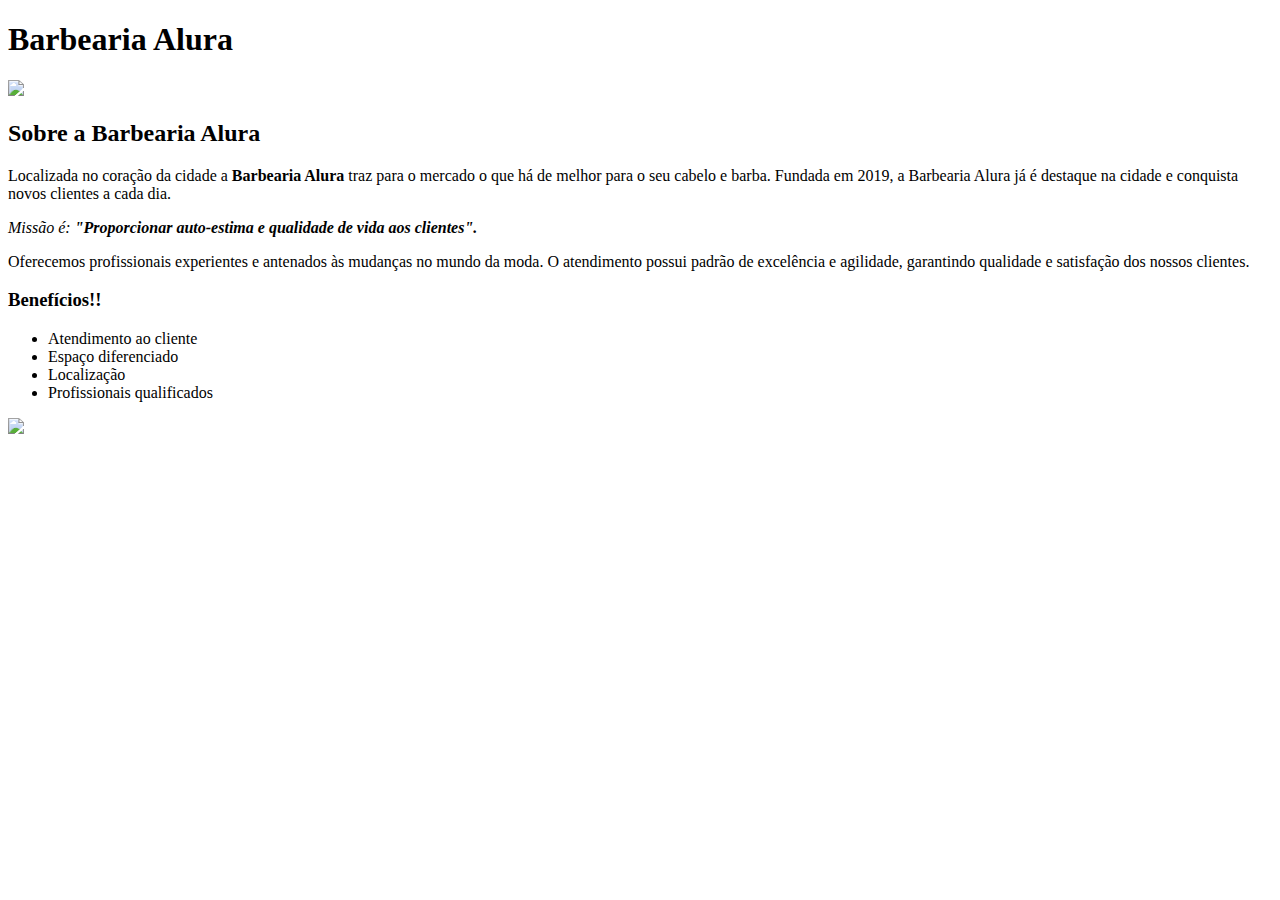
==== HTML/index.html @ 9bbd706e "alura" ====
<!DOCTYPE html>
<html lang="pt-br">
    <head>
        <meta charset="UTF-8">
        <title>Barbearia Alura</title>
        <link rel="stylesheet" href="style.css">
       

    </head>
    <body>
        <header>
            <h1 class="tituloprincipal">Barbearia Alura</h1>
        </header>
       <img id = "banner" src="image\banner.jpg">
        <div class="principal">
            <h2 class ="titulocentralizado"> Sobre a Barbearia Alura</h2>

            <p>Localizada no coração da cidade a <strong>Barbearia Alura</strong> traz para o mercado o que há de melhor para o seu cabelo e barba. 
            Fundada em 2019, a Barbearia Alura já é destaque na cidade e conquista novos clientes a cada dia.</p>

            <p id = missao><em> Missão é: <strong>"Proporcionar auto-estima e qualidade de vida aos clientes".</strong></em></p>

            <p>Oferecemos profissionais experientes e antenados às mudanças no mundo da moda. O atendimento possui padrão de excelência e 
            agilidade, garantindo qualidade e satisfação dos nossos clientes.</p>
        </div>

        <div class="beneficios">
            <h3 class ="titulocentralizado"> Benefícios!!</h3>

            <ul>
                <li class="itens"> Atendimento ao cliente</li>
                <li class="itens">Espaço diferenciado</li>
                <li class="itens">Localização</li>
                <li class="itens">Profissionais qualificados</li>
            </ul>

            <img src="image\beneficios.jpg" class="imagembeneficios">

        </div>
    </body>
</html>
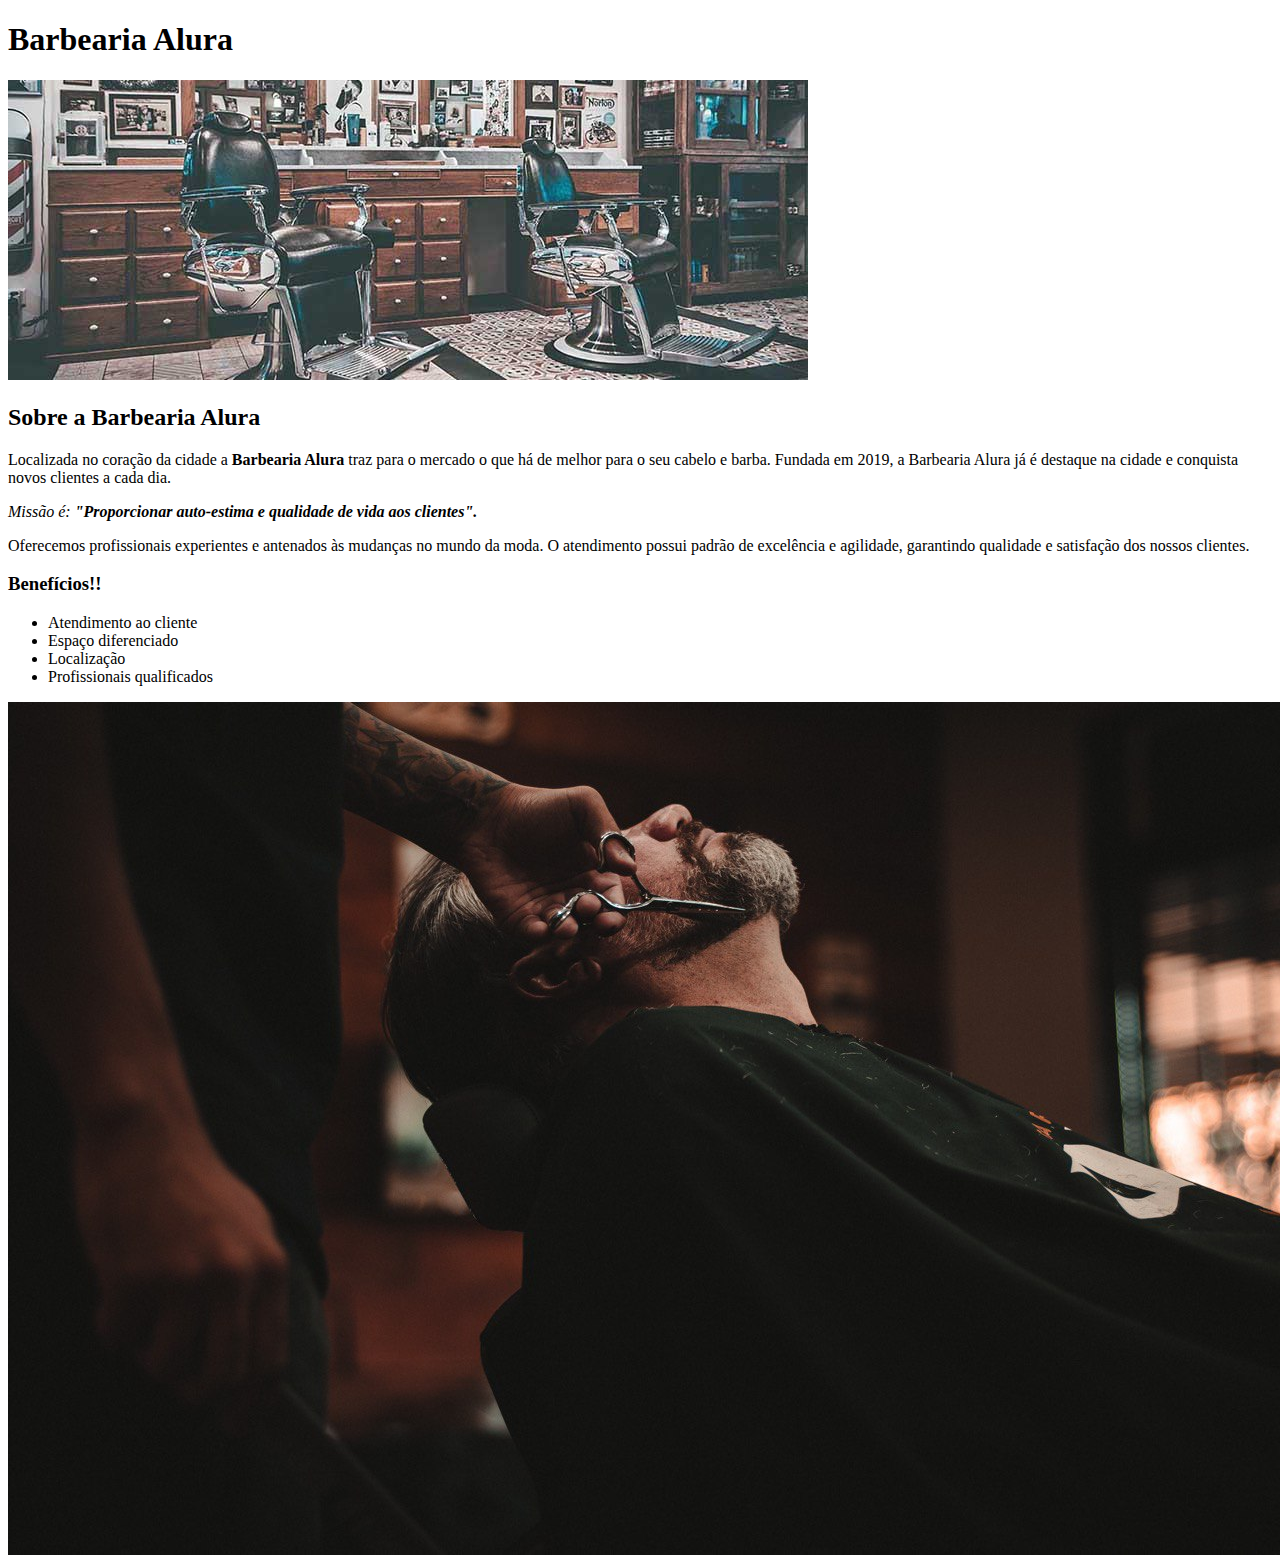
==== commit 6b3117c6: "mudança para pasta" ====
--- a/HTML/index.html
+++ b/HTML/index.html
@@ -3,7 +3,7 @@
     <head>
         <meta charset="UTF-8">
         <title>Barbearia Alura</title>
-        <link rel="stylesheet" href="style.css">
+        <link rel="stylesheet" href="../css/style.css">
        
 
     </head>
@@ -11,7 +11,7 @@
         <header>
             <h1 class="tituloprincipal">Barbearia Alura</h1>
         </header>
-       <img id = "banner" src="image\banner.jpg">
+       <img id = "banner" src="..\image\banner.jpg">
         <div class="principal">
             <h2 class ="titulocentralizado"> Sobre a Barbearia Alura</h2>
 
@@ -34,7 +34,7 @@
                 <li class="itens">Profissionais qualificados</li>
             </ul>
 
-            <img src="image\beneficios.jpg" class="imagembeneficios">
+            <img src="..\image\beneficios.jpg" class="imagembeneficios">
 
         </div>
     </body>
